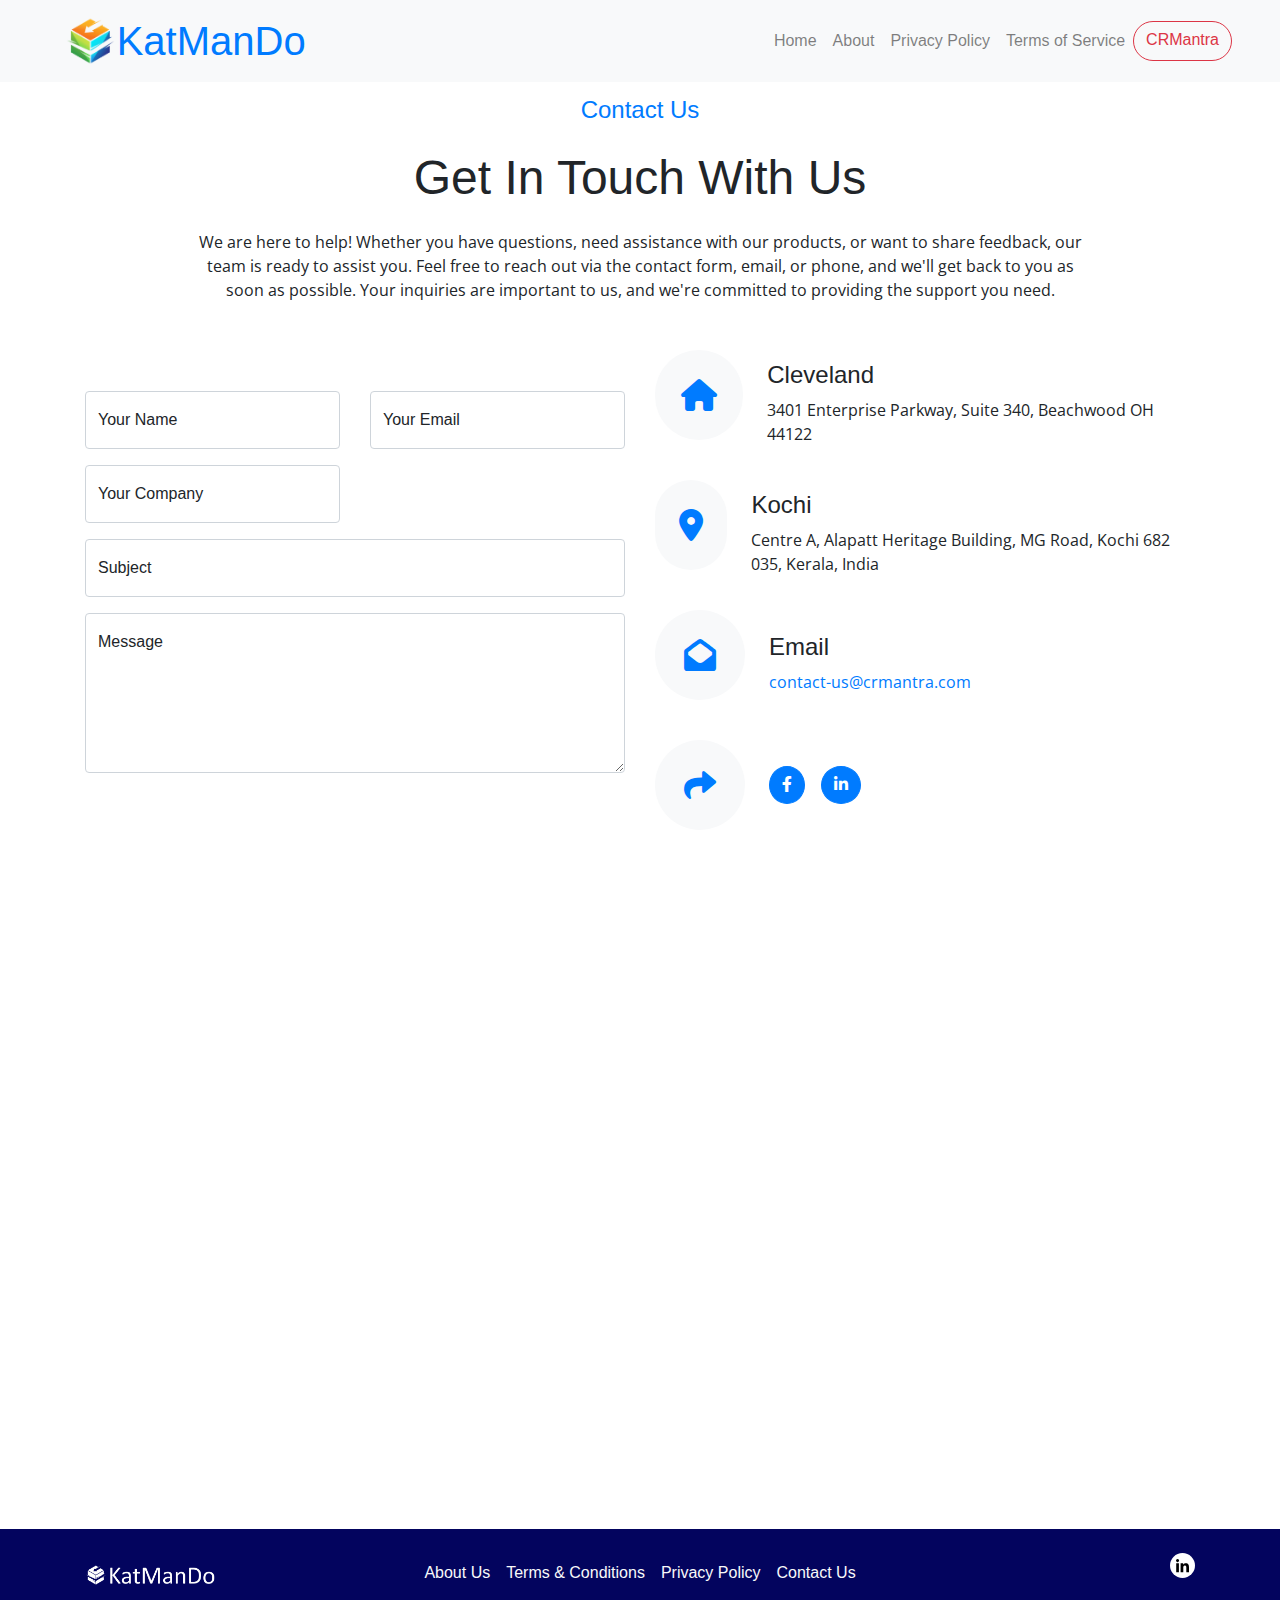
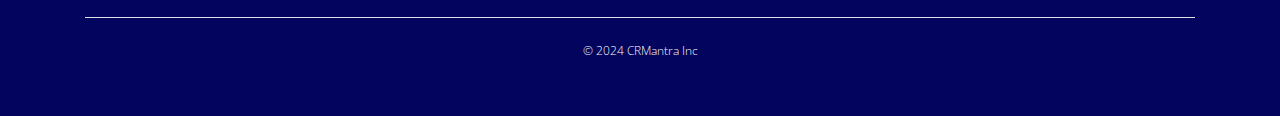
==== contact.html @ 6bde5560 "first commit" ====
<!doctype html>
<html lang="en">

<head>
   <meta charset="utf-8">
   <meta name="viewport" content="width=device-width, initial-scale=1">
   <meta name="description" content="">
   <meta name="author" content="">
   <meta name="generator" content="">
   <title>KatManDo Home Page</title>
   <link rel="icon" type="image/x-icon" href="mg/OIFIRO2.png">
   <!--    <link rel="canonical" href="https://getbootstrap.com/docs/5.1/examples/carousel/">-->
   <link rel="stylesheet" href="https://cdnjs.cloudflare.com/ajax/libs/animate.css/4.1.1/animate.min.css" />
   <link href="https://unpkg.com/aos@2.3.1/dist/aos.css" rel="stylesheet">
   <link rel="stylesheet" href="https://cdnjs.cloudflare.com/ajax/libs/font-awesome/6.0.0-beta3/css/all.min.css">

   <script src="https://unpkg.com/aos@2.3.1/dist/aos.js"></script>



   <!-- Bootstrap CSS -->
   <link href="https://cdn.jsdelivr.net/npm/bootstrap@5.3.0-alpha1/dist/css/bootstrap.min.css" rel="stylesheet">

   <!-- Bootstrap JavaScript (For the collapse functionality to work) -->
   <script src="https://cdn.jsdelivr.net/npm/bootstrap@5.3.0-alpha1/dist/js/bootstrap.bundle.min.js"></script>


<style>
   .bd-placeholder-img {
      font-size: 1.125rem;
      text-anchor: middle;
      -webkit-user-select: none;
      -moz-user-select: none;
      user-select: none;
   }

   @media (min-width: 768px) {
      .bd-placeholder-img-lg {
         font-size: 3.5rem;
      }
   }

   .error-msg {
      display: none;
      color: red;
      font-size: 0.9rem;
   }

   .form-control:invalid:hover~.error-msg {
      display: block;
   }

   .form-control:valid~.error-msg {
      display: none;
   }

   #submit-button {
      display: none;
      /* Hidden by default */
   }
</style>


   <!-- Custom styles for this template -->
   <link href="./style.css" rel="stylesheet">
   <!-- Font for this template -->
   <link href="./assets/fonts/stylesheet.css" rel="stylesheet">
   <!-- Global site tag (gtag.js) - Google Analytics -->
   <script async src="https://www.googletagmanager.com/gtag/js?id=G-R33N9WW06C"></script>

</head>

<body>

   <header>
      <nav class="navbar navbar-expand-lg bg-light fixed-top navbar-light px-4 px-lg-5 py-3 py-lg-0">
         <a href="index.html" class="navbar-brand p-3 d-flex align-items-center">
            <img src="img/OIFIRO2.png" alt="KatManDo Logo" class="img-fluid" style="height: 50px;">
            <h1 class="display-6 text-primary m-0 ms-2">KatManDo</h1>
         </a>
         <button class="navbar-toggler" type="button" data-bs-toggle="collapse" data-bs-target="#navbarCollapse"
            aria-controls="navbarCollapse" aria-expanded="false" aria-label="Toggle navigation">
            <span class="fa fa-bars"></span>
         </button>
         <div class="collapse navbar-collapse" id="navbarCollapse">
            <div class="navbar-nav ms-auto py-0">
               <a href="index.html" class="nav-item nav-link ">Home</a>
               <a href="https://crmantra.com/about-us/" class="nav-item nav-link " target="_blank">About</a>
               <a href="privacyPolicy.html" class="nav-item nav-link ">Privacy Policy</a>
               <a href="termsofService.html" class="nav-item nav-link ">Terms of Service</a>
               <a href="https://crmantra.com/" class="btn  btn-outline-danger rounded-pill ">CRMantra</a>
            </div>
         </div>
      </nav>
   </header>

   <main>
      <!-- contact form -->
      <div class="container-fluid contact py-5">
         <div class="container py-5">
            <div class="text-center mx-auto mb-5 wow fadeInUp" data-wow-delay="0.1s" style="max-width: 900px;">
               <h4 class="text-primary mb-4">Contact Us</h4>
               <h1 class="display-5 mb-4">Get In Touch With Us</h1>
               <p class="mb-0">We are here to help! Whether you have questions, need assistance with our products, or want
                  to share feedback, our team
                  is ready to assist you. Feel free to reach out via the contact form, email, or phone, and we'll get back
                  to you as soon
                  as possible. Your inquiries are important to us, and we're committed to providing the support you need.
               </p>
            </div>
            <div class="row g-5 align-items-center">
               <div class="col-lg-6 wow fadeInLeft" data-wow-delay="0.1s">
                 
   <form id="submit-form" action="">
      <div id="errormessage"></div>
      <div class="row g-3">
         <div class="col-lg-12 col-xl-6">
            <div class="form-floating">
               <input type="text" name="name" class="form-control" id="name" placeholder="Your Name" required>
               <label for="name">Your Name</label>
               <span class="error-msg" id="name-error">Name is required</span>
            </div>
         </div>
         <div class="col-lg-12 col-xl-6">
            <div class="form-floating">
               <input type="email" class="form-control" name="email" id="email" placeholder="Your Email" required>
               <label for="email">Your Email</label>
               <span class="error-msg" id="email-error">Enter a valid email address</span>
            </div>
         </div>
         <div class="col-lg-12 col-xl-6">
            <div class="form-floating">
               <input type="text" class="form-control" id="company" name="company" placeholder="Your Company" required>
               <label for="company">Your Company</label>
               <span class="error-msg" id="company-error">Company is required</span>
            </div>
         </div>
         <div class="col-12">
            <div class="form-floating">
               <input type="text" class="form-control" name="subject" id="subject" placeholder="Subject" required>
               <label for="subject">Subject</label>
               <span class="error-msg" id="subject-error">Subject is required</span>
            </div>
         </div>
         <div class="col-12">
            <div class="form-floating">
               <textarea class="form-control" placeholder="Leave a message here" id="message" name="message" required
                  style="height: 160px"></textarea>
               <label for="message">Message</label>
               <span class="error-msg" id="message-error">Message is required</span>
            </div>
         </div>
         <div class="col-12">
            <button type="submit" class="btn btn-primary w-100 py-3" id="submit-button">Send Message</button>
         </div>
      </div>
   </form>
      
      
      
      
      
      
      
      
      
               </div>
               <div class="col-lg-6 wow fadeInRight" data-wow-delay="0.3s">
                  <div class="d-flex align-items-center mb-4">
                     <div class="bg-light d-flex align-items-center justify-content-center mb-3"
                        style="width: 90px; height: 90px; border-radius: 50px;"><i class="fa fa-home fa-2x text-primary"></i>
                     </div>
                     <div class="ms-4">
                        <h4>Cleveland</h4>
                        <p class="mb-0">3401 Enterprise Parkway, Suite 340, Beachwood OH 44122</p>
                     </div>
                  </div>
                  <div class="d-flex align-items-center mb-4">
                     <div class="bg-light d-flex align-items-center justify-content-center mb-3"
                        style="width: 90px; height: 90px; border-radius: 50px;"><i
                           class="fa fa-map-marker-alt fa-2x text-primary"></i></div>
                     <div class="ms-4">
                        <h4>Kochi</h4>
                        <p class="mb-0">Centre A, Alapatt Heritage Building, MG Road, Kochi 682 035, Kerala, India</p>
                     </div>
                  </div>
                  <!-- <div class="d-flex align-items-center mb-4">
                     <div class="bg-light d-flex align-items-center justify-content-center mb-3"
                        style="width: 90px; height: 90px; border-radius: 50px;"><i
                           class="fa fa-phone-alt fa-2x text-primary"></i></div>
                     <div class="ms-4">
                        <h4>Mobile</h4>
                        <p class="mb-0"><a href="tel:+14158399672">+1 415 839 9672 (US)</a></p>
                        <p class="mb-0"><a href="tel:+914844148135">+91 484 414 8135 (India)</a></p>
                     </div>
                  </div> -->
                  <div class="d-flex align-items-center mb-4">
                     <div class="bg-light d-flex align-items-center justify-content-center mb-3"
                        style="width: 90px; height: 90px; border-radius: 50px;"><i
                           class="fa fa-envelope-open fa-2x text-primary"></i></div>
                     <div class="ms-4">
                        <h4>Email</h4>
                        <p class="mb-0"><a href="mailto:contact-us@crmantra.com">contact-us@crmantra.com</a></p>
                     </div>
                  </div>
                  <div class="d-flex align-items-center">
                     <div class="me-4">
                        <div class="bg-light d-flex align-items-center justify-content-center"
                           style="width: 90px; height: 90px; border-radius: 50px;"><i
                              class="fas fa-share fa-2x text-primary"></i></div>
                     </div>
                     <div class="d-flex">
                        <a class="btn btn-lg-square btn-primary rounded-circle me-2" target="_blank"
                           href="https://www.facebook.com/crmantra/">
                           <i class="fab fa-facebook-f"></i>
                        </a>
                        <!-- <a class="btn btn-lg-square btn-primary rounded-circle mx-2" target="_blank"
                           href="https://x.com/i/flow/login?redirect_after_login=%2Fcrmantra">
                           <i class="fab fa-twitter"></i>
                        </a> -->
                        <a class="btn btn-lg-square btn-primary rounded-circle mx-2" target="_blank"
                           href="https://www.linkedin.com/company/crmantra">
                           <i class="fab fa-linkedin-in"></i>
                        </a>
      
                     </div>
                  </div>
               </div>
               <div class="col-12 wow fadeInUp" data-wow-delay="0.1s">
                  <div class="rounded h-100">
                     <iframe class="rounded w-100" style="height: 500px;"
                        src="https://www.google.com/maps/embed?pb=!1m18!1m12!1m3!1d3929.3920192230853!2d76.27911827503095!3d9.984440290120176!2m3!1f0!2f0!3f0!3m2!1i1024!2i768!4f13.1!3m3!1m2!1s0x3b080d000c6887c5%3A0x592b4d2f6c81f045!2sCRMantra%20Technologies%20Pvt%20Ltd!5e0!3m2!1sen!2sin!4v1725517114486!5m2!1sen!2sin"
                        loading="lazy" referrerpolicy="no-referrer-when-downgrade"></iframe>
                  </div>
               </div>
            </div>
         </div>
      </div>

   </main>
      <script
         type="text/javascript">window.$crisp = []; window.CRISP_WEBSITE_ID = "773b152f-5abe-4e87-9a17-b033c971b016"; (function () { d = document; s = d.createElement("script"); s.src = "https://client.crisp.chat/l.js"; s.async = 1; d.getElementsByTagName("head")[0].appendChild(s); })();</script>
      <footer>
   <div class="med-footer-bg mt-5">
      <div class="container">
         <footer class="py-3">
            <div class=" border-bottom py-2">
               <div class="row">
                  <div class="col-lg-2 brandFooter">
                     <a class="navbar-brand" href="/index.html"><img src="img/LT-navy-blue white.png"
                           style="height: 20px;" /></a>
                  </div>
                  <div class="col-lg-8">
                     <ul class="nav justify-content-center mb-3">
                        <li class="nav-item"><a href="https://crmantra.com/about-us/" class="nav-link px-2 text-light" target="_blank">About Us</a>
                        </li>
                        <li class="nav-item"><a href="./termsofService.html" class="nav-link px-2 text-light">Terms &
                              Conditions</a></li>
                        <li class="nav-item"><a href="./privacyPolicy.html" class="nav-link px-2 text-light">Privacy
                              Policy</a></li>
                        <li class="nav-item"><a href="./contact.html" class="nav-link px-2 text-light">Contact
                              Us</a></li>
   
   
                     </ul>
                  </div>
                  <div class="col-lg-2">
                     <ul class="justify-content-end med-justify-content-center  list-unstyled d-flex">
                      
                        <li class="ms-3 social-icons"><a class="text-muted"
                              href="https://www.linkedin.com/company/crmantra/"><img
                                 src="img/socialIcons/linkedin-in-brands.svg" height="15" /></a></li>
   
   
                     </ul>
                  </div>
               </div>
            </div>
            <a href="https://crmantra.com/" target="_blank">
               <p class="text-center text-light text-copyRight  py-4">&copy; 2024 CRMantra Inc</p>
            </a>
   
         </footer>
      </div>
   </div>
      </footer>




   <link href="//maxcdn.bootstrapcdn.com/bootstrap/4.1.1/css/bootstrap.min.css" rel="stylesheet" id="bootstrap-css">
   <script src="//maxcdn.bootstrapcdn.com/bootstrap/4.1.1/js/bootstrap.min.js"></script>
   <script src="//cdnjs.cloudflare.com/ajax/libs/jquery/3.2.1/jquery.min.js"></script>
   <script src="/script.js"></script>
<script>
   const form = document.getElementById("submit-form");
   const submitButton = document.getElementById("submit-button");

   // Function to validate email
   function validateEmail(email) {
      const re = /^[a-zA-Z0-9._-]+@[a-zA-Z0-9.-]+\.[a-zA-Z]{2,6}$/;
      return re.test(String(email).toLowerCase());
   }

   // Function to check if all fields are valid
   function validateForm() {
      const name = document.getElementById("name").value.trim();
      const email = document.getElementById("email").value.trim();
      const company = document.getElementById("company").value.trim();
      const subject = document.getElementById("subject").value.trim();
      const message = document.getElementById("message").value.trim();

      let isFormValid = true;

      if (!name) {
         isFormValid = false;
      }

      if (!validateEmail(email)) {
         isFormValid = false;
      }

      if (!company) {
         isFormValid = false;
      }

      if (!subject) {
         isFormValid = false;
      }

      if (!message) {
         isFormValid = false;
      }

      return isFormValid;
   }

   // Check if form is valid and toggle button visibility
   form.addEventListener('input', () => {
      if (validateForm()) {
         submitButton.style.display = 'block';  // Show the button
      } else {
         submitButton.style.display = 'none';  // Hide the button
      }
   });

   form.addEventListener("submit", function (e) {
      e.preventDefault();

      if (validateForm()) {
         $.ajax({
            url: "https://script.google.com/macros/s/AKfycbxNsfluT3UVqpijanpvc5C8YyitU3pyvmr2rf2KgooKvStfgFkAyRGuWu-8YqqIjlGj/exec",
            data: $("#submit-form").serialize(),
            method: "post",
            success: function (response) {
               alert("Form submitted successfully");
               window.location.reload();
               window.location.href = "index.html";
            },
            error: function (err) {
               alert("Something went wrong");
            }
         });
      } else {
         alert("Please fill all fields correctly.");
      }
   });
</script>
</body>

</html>
---- style.css ----
@import url('https://fonts.googleapis.com/css2?family=Comfortaa:wght@300..700&display=swap');
@import url('https://fonts.googleapis.com/css2?family=Comfortaa:wght@300..700&family=Open+Sans:ital,wght@0,300..800;1,300..800&display=swap');
/* // <uniquifier>: Use a unique and descriptive class name
// <weight>: Use a value from 300 to 700 */

/* .comfortaa-<uniquifier> {
  font-family: "Comfortaa", sans-serif;
  font-optical-sizing: auto;
  font-weight: <weight>;
  font-style: normal;
} */

/* .open-sans-<uniquifier> {
  font-family: "Open Sans", sans-serif;
  font-optical-sizing: auto;
  font-weight: <weight>;
  font-style: normal;
  font-variation-settings:
    "wdth" 100;
} */



/* body {
    font-family: 'Ubuntu';
} */
p{
      font-family: "Open Sans", sans-serif;
}

.active{
color: #0077b6 !important;

}
.med-button {
    background-color: rgb(0 119 182) !important;
    color: #fff !important;
    border-radius: 20px !important;
}

.med-button-border {
    background-color: #fff !important;
    color: rgb(0 119 182) !important;
    border: 1px solid rgb(0 119 182) !important;
    border-radius: 20px;
}

.med-tollfree-icon {
    background-color: #fff;
    border-radius: 50%;
    border: 3px solid#0077b6;
    position: absolute;
    left: 0px;
    top: 0;
    height: 36px;
    width:36px;
    padding: 3px;
}
.med-international-Phone {
    bottom: -66px!important
}
.med-tollfree {
    padding-left: 38px!important;
    padding-right: 4px;
}
.med-tollfree-mob {
    position: absolute;
    width: 144px;
    min-height: 32px;
    bottom: -30px;
    transition: right .5s;
    right: -108px;
    padding: 0.375rem 0.75rem 0.375rem 2.2rem!important;
    border-radius: 20px 0px 0px 20px;
    box-shadow: -1px 1px 2px 0px rgb(0 0 0 / 18%);
}
.med-tollfree-mob:hover{
   right: -2px;
}
.med-tollfree-mob-icon {
    background-color: #fff;
    border-radius: 50%;
    border: 3px solid#0077b6;
    position: absolute;
    left: 0px;
    top: 0px;
    height: 30px;
    width: 30px;
    padding: 3px;
}
.med-text {
    color: #03045e;
    font-size: 1.6rem;
     font-family: "Comfortaa", sans-serif;

}
.med-text1 {
    color: #03045e;
    font-size: 1.1rem;
    font-weight: 500;
     font-family: "Comfortaa", sans-serif;
}
.med-one-touch {
    font-size: 40px;
    font-weight: 45;
    /* font-style: italic; */
    line-height: .8;
}

.med-one-touch2 {
    font-size: 50px;
    font-weight: 50;
    font-style: italic;
    line-height: .9;
}
.bold-Heading{
    font-weight: 500;
    font-size: 22px;
    /* font-style: italic; */
}
.bold-Heading2{
  
    font-size: 18px;
    font-weight: 400;
    
}
.headerTitle {
    font-size: 45px;
    font-weight: 500;
}

.headerdiv {
    position: relative;
}

.header-left {
    position: absolute;
    left: 0;
    top: 25%;
    margin-left: 80px;
}

.med-h-100-vh {
    height: 100vh;
}

.med-testimonial-card {
    border: none;
    box-shadow: 0px 0px 32px rgba(0, 0, 0, 0.1);
    border-radius: 16px;
}

.med-testimonial-content {
    height: 240px;
    overflow: hidden;
}

.med-carousel-control-prev {
    left: -50px;
}

.med-carousel-control-next {
    right: -50px;
}

.med-serviceImg {
    width: 120px;
    height: 120px;
}

.med-request {
    color: rgb(0 119 182);
    font-weight: 500;
}

.med-carousel-item {
    height: 33rem !important;
}

.med-footer-bg {
    background-color: #03045e;
}

.text-copyRight {
    font-size: 12px;
    font-weight: 100;
}

.social-icons {
    width: 25px;
    height: 25px;
    background: #fff;
    padding: 0px 6px;
    border-radius: 50%;
}

.mapImg {
    position: relative;
}

.mapImg > .viewMap,
.mapImg > .viewMap {
    display: block;
}

.mapImg:hover > .viewMap,
.mapImg:hover > .viewMap {
    display: none;
}

.mapImg > .selectedMap,
.mapImg > .selectedMap {
    display: none;
}

.mapImg:hover > .selectedMap,
.mapImg:hover > .selectedMap {
    display: block;
}

.mapText {
    position: absolute;
    bottom: 10%;
    left: 40%;
    font-size: smaller;
    color: #22264f;
}

.med-req-mobile {
    position: fixed;
    bottom: 12px;
    width: 100%;
    text-align: center;
}

.med-button:hover {
    background-color: #016498;
    color: #fff;
    box-shadow: 5px 5px 9px #999;
}

.med-button:active {
    background-color: #016498;
    box-shadow: 4px 5px 5px #999;
    transform: translateY(3px);
}

/* CUSTOMIZE THE CAROUSEL
-------------------------------------------------- */

/* Carousel base class */
.carousel {
    margin-bottom: 4rem;
}

/* Since positioning the image, we need to help out the caption */
.carousel-caption {
    bottom: 3rem;
    z-index: 10;
}

/* Declare heights because of positioning of img element */
.carousel-item {
    height: 32rem;
}

.carousel-item > img {
    position: absolute;
    top: 0;
    left: 0;
    min-width: 100%;
    height: 32rem;
}

.social-link {
    width: 30px;
    height: 30px;
    border: 1px solid #ddd;
    display: flex;
    align-items: center;
    justify-content: center;
    color: #666;
    border-radius: 50%;
    transition: all 0.3s;
    font-size: 0.9rem;
    background: #fff;
}

.social-link:hover,
.social-link:focus {
    background: #ddd;
    text-decoration: none;
    color: #555;
}

.contact-container {
    background-color: #fff;
}

.msg-form {
    background-color: white;
    padding: 20px;
    box-shadow: 0px 0px 10px rgb(183 183 183);
}

.msg-form label {
    font-weight: 400;
    color: #6c757d;
}

.pad-icon {
    padding-top: 50px;
    padding-left: 20px
}

.pad-icon a {
    text-decoration: none;
    margin-right: 40px
}

.input-group input:focus {
    border: 1px solid blue
}

.pad-icon a:active {
    height: 30px;
    width: 30px;
    background-color: #0080ff;
    border-radius: 100%
}

.links {
    padding-top: 30px;
}

#bordering a:active {
    border: 1px solid #0080ff
}

.contact-logo {
    height: 38px;
}

.me-float {
    float: left;
}
/******* Animation*********/
.headerleft {
    --animate-duration: 2s;
    --animate-delay: 0.5s;
}

.header-left {}

.med-one-touch {
    --animate-duration: 5s;
    --animate-delay: 2s;
}

.headerTitle {
    --animate-duration: .3ms;
    --animate-delay: 13s;
}

.headertPara {
    --animate-duration: .4ms;
    --animate-delay: 14s;
}

.med-float {
    position: fixed;
    bottom: 40px;
    right: 40px;
    background-color: rgb(0 119 182);
    color: #FFF;
    box-shadow: 2px 2px 3px #999;
    z-index: 9;
}

.parallax {
    /* The image used */
    background-image: url("./img/Logo-cerulean.svg");

    /* Set a specific height */
    min-height: 500px;

    /* Create the parallax scrolling effect */
    background-attachment: fixed;
    background-position: center;
    background-repeat: no-repeat;
    background-size: cover;
}

/**************************** Media Query****************************************/

@media(min-width:568px) {
    .contact-container {
        margin: 100px 30px;
        padding-top: 50px;
        padding-bottom: 50px
    }
}

@media(max-width:567px) {
    .contact-container {
        margin: 60px 0px;
        padding-top: 20px;
        padding-bottom: 20px
    }

    .pad {
        padding-top: 20px
    }
}

.marketing .col-lg-4,
.marketing .col-4,
.marketing .col-md-4 {
    margin-bottom: 1.5rem;
    text-align: center;
}

.marketing h2 {
    font-weight: 400;
}

/* rtl:begin:ignore */
.marketing .col-lg-4 p {
    margin-right: .75rem;
    margin-left: .75rem;
}

.contact-list {
    list-style-type: none;
    margin-left: -30px;
    padding-right: 20px;
}

.list-item {
    line-height: 4;
    color: #aaa;
}

.contact-text {
    font: 300 18px 'Lato', sans-serif;
    letter-spacing: 1.9px;
    color: #bbb;
}

.navbar-brand > img {
    height: 25px;
}

.med-testimonial--container .card {
    background-color: transparent;
}

@media (max-width: 767.98px) {
    .navbar-brand > img {
        height: 16px;
    }

    .header-left {
        position: relative;
        text-align: center;
        margin-left: 5px;
        bottom: 0;
        top: auto;
    }

    .med-float {
        position: fixed;
        bottom: 40px;
        right: 0;
        left: 0;
        box-shadow: 2px 2px 3px #999;
        z-index: 9;
        margin: 0 auto;
        width: 180px;
    }

    .headerdiv {
        height: 50vh;
        padding: 10vh 0vh;
    }

    .med-one-touch {
        font-size: 20px;
    }

    .headerTitle {
        font-size: 22px;
    }

    .btn {
        padding: 5px 10px;
        font-size: 12px;
    }

    .headertPara {
        font-size: 12px;
    }

    .med-justify-content-center {
        justify-content: center !important;
    }

    .brandFooter {
        text-align: center;
    }

    .med-carousel-control-prev {
        left: 0px;
    }

    .med-carousel-control-next {
        right: 0px;
    }

    .med-carousel-item {
        height: 26rem !important;
    }

    .med-testimonial-card {
        box-shadow: none;
        padding-top: 0 !important;
        padding-bottom: 0 !important;
    }

    .med-testimonial-card {
        box-shadow: none;
    }

    .med-testimonial-content {
        height: auto;
        overflow: hidden;
        text-align: center;
        font-size: 12px;
    }

    .me-float {
        float: none
    }

    .med-testimonial--container {
        background-color: #f2f4f6;
        padding: 30px 0px;
    }

    .dQuote {
        height: 20px;
    }

    .med-service-header {
        font-weight: 400;
       
    }

    .med-service-text {
        font-size: 1rem;
    }

    .languageSelector {
        margin-top: 7px;
    }

    .med-serviceImg {
        width: 60px;
        height: 60px;
    }

    .med-footer-bg .justify-content-center .nav-item {
        font-size: 12px;
    }

    .requestNow {
        font-size: 14px !important;
        font-weight: 500;
    }

    .display-4 {
        font-size: 21px;
    }

}

@media (min-width: 768px) and (max-width: 991.98px) {
    .header-left {
        margin: 0;
    }

    .med-one-touch {
        font-size: 40px;
    }

    .headerTitle {
        font-size: 60px;
    }

    .med-justify-content-center {
        justify-content: center !important;
    }

    .brandFooter {
        text-align: center;
    }

    .med-serviceImg {
        width: 80px;
        height: 80px;
    }

    .med-testimonial-card {
        box-shadow: none;
    }

    .med-testimonial-content {
        height: auto;
        overflow: hidden;
    }

    .med-testimonial-card {
        box-shadow: none;
        padding-top: 0 !important;
        padding-bottom: 0 !important;
    }

    .med-carousel-item {
        height: 24rem !important;
    }
}

@media (max-width: 390px) {
    .navbar-brand > img {
        height: 16px;
    }

    .btn {
        padding: 3px 8px;
        font-size: 12px;
    }

}

@media (max-width: 375px) {
    .navbar-brand > img {
        height: 14px;
    }

    .btn {
        padding: 3px 5px;
        font-size: 12px;
    }

}

@media (min-width: 1200px) {
    .contact-container {
        min-height: 100vh;
    }
}


/* flow css */


/*process-box*/
body{
    background: #eee;
}
.process-box{
    background: #fff;
    padding: 10px;
    border-radius: 15px;
    position: relative;
    box-shadow: 2px 2px 7px 0 #00000057;
}
.process-left:after{
        content: "";
    border-top: 15px solid #ffffff;
    border-bottom: 15px solid #ffffff;
    border-left: 15px solid #ffffff;
    border-right: 15px solid #ffffff;
    display: inline-grid;
    position: absolute;
    right: -15px;
    top: 42%;
    transform: rotate(45deg);
    box-shadow: 3px -2px 3px 0px #00000036;
    z-index: 1;
}
.process-right:after{
        content: "";
    border-top: 15px solid #ffffff00;
    border-bottom: 15px solid #ffffff;
    border-left: 15px solid #ffffff;
    border-right: 15px solid #ffffff00;
    display: inline-grid;
    position: absolute;
    left: -15px;
    top: 42%;
    transform: rotate(45deg);
    box-shadow: -1px 1px 3px 0px #0000001a;
    z-index: 1;
}
.process-step{
    background: hsl(187, 100%, 42%);
    text-align: center;
    width: 80%;
    margin: 0 auto;
    color: #fff;
    height: 100%;
    padding-top: 8px;
    position: relative;
    top: -26px;
    border-radius: 0px 0px 10px 10px;
    box-shadow: -6px 8px 0px 0px #00000014;
}
.process-point-right{
    background: #ffffff;
    width: 25px;
    height: 25px;
    border-radius: 50%;
    border: 8px solid #00bcd4;
    box-shadow: 0 0 0px 4px #5c5c5c;
    margin: auto 0;
    position: absolute;
    bottom: 40px;
    left: -63px;
}
.process-point-right:before{
    content: "";
    height: 144px;
    width: 11px;
    background: #5c5c5c;
    display: inline-grid;
    transform: rotate(36deg);
    position: relative;
    left: -50px;
    top: -0px;
}
.process-point-left{
    background: #ffffff;
    width: 25px;
    height: 25px;
    border-radius: 50%;
    border: 8px solid #00A1E0;
    box-shadow: 0 0 0px 4px #5c5c5c;
    margin: auto 0;
    position: absolute;
    bottom: 40px;
    right: -63px;
}
.process-point-left:before {
    content: "";
    height: 144px;
    width: 11px;
    background: #5c5c5c;
    display: inline-grid;
    transform: rotate(-38deg);
    position: relative;
    left: 50px;
    top: 0px;

}

.process-last:before{
    display: none;
}
.process-box p{
    z-index: 9;
}
.process-step p{
    font-size: 20px;
}
.process-step h2{
    font-size: 39px;
}
.process-step:after{
    content: "";
    border-top: 8px solid #04889800;
    border-bottom: 8px solid #048898;
    border-left: 8px solid #04889800;
    border-right: 8px solid #048898;
    display: inline-grid;
    position: absolute;
    left: -16px;
    top: 0;
}
.process-step:before{
    content: "";
    border-top: 8px solid #ff000000;
    border-bottom: 8px solid #048898;
    border-left: 8px solid #048898;
    border-right: 8px solid #ff000000;
    display: inline-grid;
    position: absolute;
    right: -16px;
    top: 0;
}
.process-line-l{
    background: white;
    height: 4px;
    position: absolute;
    width: 136px;
    right: -153px;
    top: 64px;
    z-index: 9;
}
.process-line-r{
    background: white;
    height: 4px;
    position: absolute;
    width: 136px;
    left: -153px;
    top: 63px;
    z-index: 9;
}
---- assets/fonts/stylesheet.css ----
@font-face {
    font-family: 'Ubuntu';
    src: url('Ubuntu-LightItalic.woff2') format('woff2'),
        url('Ubuntu-LightItalic.woff') format('woff');
    font-weight: 300;
    font-style: italic;
    font-display: swap;
}

@font-face {
    font-family: 'Ubuntu';
    src: url('Ubuntu-Medium.woff2') format('woff2'),
        url('Ubuntu-Medium.woff') format('woff');
    font-weight: 500;
    font-style: normal;
    font-display: swap;
}

@font-face {
    font-family: 'Ubuntu';
    src: url('Ubuntu-Light.woff2') format('woff2'),
        url('Ubuntu-Light.woff') format('woff');
    font-weight: 300;
    font-style: normal;
    font-display: swap;
}

@font-face {
    font-family: 'Ubuntu';
    src: url('Ubuntu-Italic.woff2') format('woff2'),
        url('Ubuntu-Italic.woff') format('woff');
    font-weight: normal;
    font-style: italic;
    font-display: swap;
}

@font-face {
    font-family: 'Ubuntu';
    src: url('Ubuntu-Bold.woff2') format('woff2'),
        url('Ubuntu-Bold.woff') format('woff');
    font-weight: bold;
    font-style: normal;
    font-display: swap;
}

@font-face {
    font-family: 'Ubuntu';
    src: url('Ubuntu-BoldItalic.woff2') format('woff2'),
        url('Ubuntu-BoldItalic.woff') format('woff');
    font-weight: bold;
    font-style: italic;
    font-display: swap;
}

@font-face {
    font-family: 'Ubuntu';
    src: url('Ubuntu-MediumItalic.woff2') format('woff2'),
        url('Ubuntu-MediumItalic.woff') format('woff');
    font-weight: 500;
    font-style: italic;
    font-display: swap;
}

@font-face {
    font-family: 'Ubuntu';
    src: url('Ubuntu-Regular.woff2') format('woff2'),
        url('Ubuntu-Regular.woff') format('woff');
    font-weight: normal;
    font-style: normal;
    font-display: swap;
}
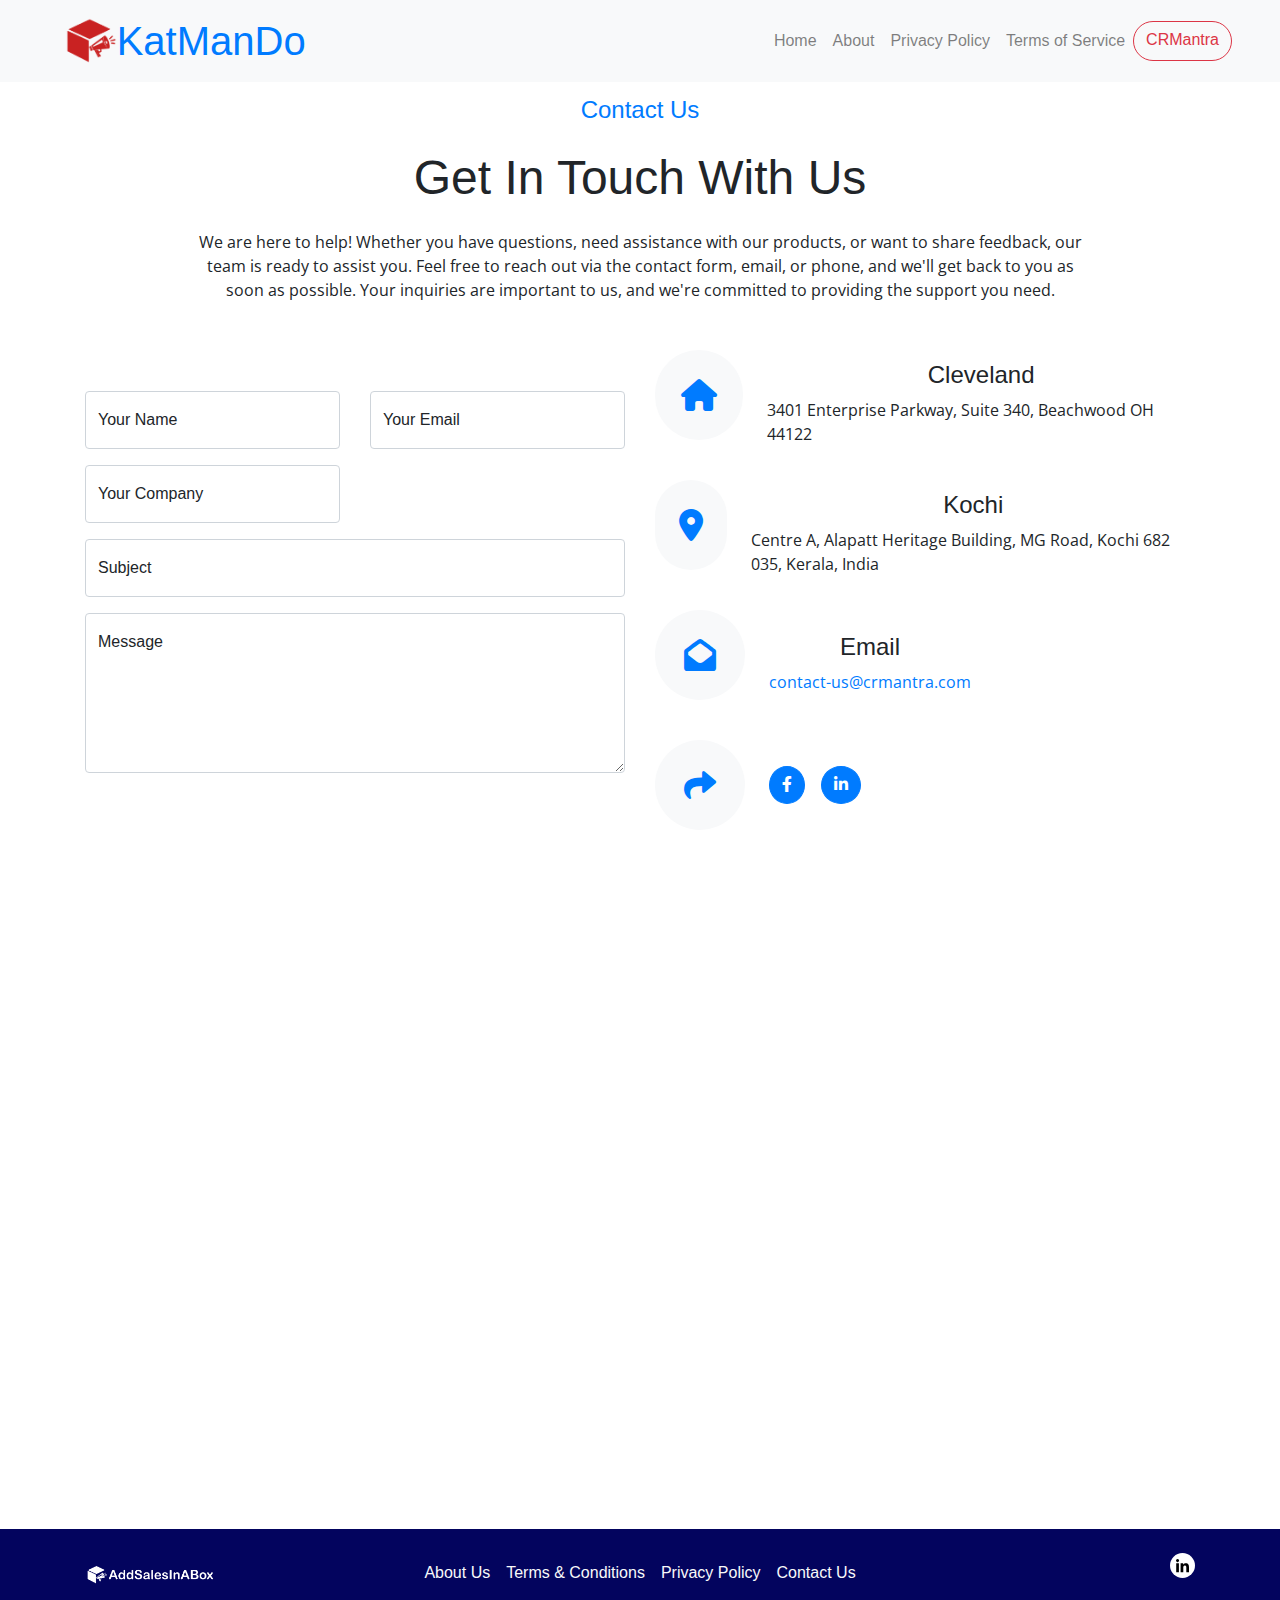
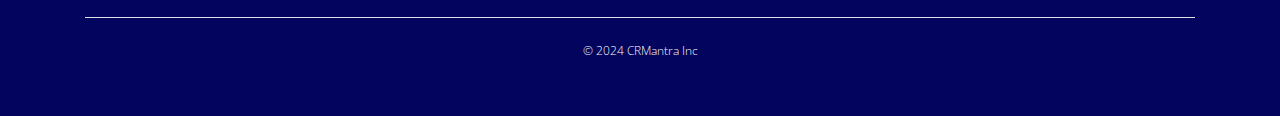
==== commit 8b206efd: "uptoform" ====
--- a/contact.html
+++ b/contact.html
@@ -238,6 +238,10 @@
       </div>
 
    </main>
+
+
+
+   
       <script
          type="text/javascript">window.$crisp = []; window.CRISP_WEBSITE_ID = "773b152f-5abe-4e87-9a17-b033c971b016"; (function () { d = document; s = d.createElement("script"); s.src = "https://client.crisp.chat/l.js"; s.async = 1; d.getElementsByTagName("head")[0].appendChild(s); })();</script>
       <footer>
--- a/style.css
+++ b/style.css
@@ -1,6 +1,8 @@
-
-@import url('https://fonts.googleapis.com/css2?family=Comfortaa:wght@300..700&display=swap');
-@import url('https://fonts.googleapis.com/css2?family=Comfortaa:wght@300..700&family=Open+Sans:ital,wght@0,300..800;1,300..800&display=swap');
+@import url("https://fonts.googleapis.com/css2?family=Comfortaa:wght@300..700&display=swap");
+@import url("https://fonts.googleapis.com/css2?family=Comfortaa:wght@300..700&family=Open+Sans:ital,wght@0,300..800;1,300..800&display=swap");
+@import url("https://fonts.googleapis.com/css2?family=Comfortaa:wght@300..700&family=Open+Sans:ital,wght@0,300..800;1,300..800&family=Ubuntu:ital,wght@0,300;0,400;0,500;0,700;1,300;1,400;1,500;1,700&display=swap");
+@import url('https://fonts.googleapis.com/css2?family=Comfortaa:wght@300..700&family=Open+Sans:ital,wght@0,300..800;1,300..800&family=Tangerine:wght@400;700&family=Ubuntu:ital,wght@0,300;0,400;0,500;0,700;1,300;1,400;1,500;1,700&display=swap');
+
 /* // <uniquifier>: Use a unique and descriptive class name
 // <weight>: Use a value from 300 to 700 */
 
@@ -19,231 +21,635 @@
   font-variation-settings:
     "wdth" 100;
 } */
-
-
-
+a {
+  text-decoration: none;
+}
+h4 {
+  text-align: center;
+  margin: 30px 0;
+  color: #444;
+}
+
+.hover-effect {
+    transition: transform 0.3s ease-in-out; /* Smooth transition for the transform property */
+}
+
+.hover-effect:hover {
+    transform: scale(1.1); /* Slightly increase size on hover (adjust as needed) */
+}
+
+
+/* .italic {
+    
+     font-family: "Tangerine", cursive;
+     font-weight: 400;
+     font-size: 20p;
+} */
+/* Time Line Vertical */
+.timeline-steps {
+    display: flex;
+    justify-content: center;
+    flex-wrap: wrap;
+    max-width: 100%; /* Ensures it does not overflow */
+    width: 80rem; /* Adjust this value as needed to fit your design */
+    margin: 0 auto; /* Center-align the container */
+}
+
+
+.timeline-steps .timeline-step {
+    align-items: center;
+    display: flex;
+    flex-direction: column;
+    position: relative;
+    margin: 1rem
+}
+
+@media (min-width:768px) {
+    .timeline-steps .timeline-step:not(:last-child):after {
+        content: "";
+        display: block;
+        border-top: .25rem dotted #3b82f6;
+        width: 3.46rem;
+        position: absolute;
+        left: 7.5rem;
+        top: .3125rem
+    }
+    .timeline-steps .timeline-step:not(:first-child):before {
+        content: "";
+        display: block;
+        border-top: .25rem dotted #3b82f6;
+        width: 3.8125rem;
+        position: absolute;
+        right: 7.5rem;
+        top: .3125rem
+    }
+}
+
+.timeline-steps .timeline-content {
+    width: 10rem;
+    text-align: center
+}
+
+.timeline-steps .timeline-content .inner-circle {
+    border-radius: 1.5rem;
+    height: 1rem;
+    width: 1rem;
+    display: inline-flex;
+    align-items: center;
+    justify-content: center;
+    background-color: #3b82f6
+}
+
+.timeline-steps .timeline-content .inner-circle:before {
+    content: "";
+    background-color: #3b82f6;
+    display: inline-block;
+    height: 3rem;
+    width: 3rem;
+    min-width: 3rem;
+    border-radius: 6.25rem;
+    opacity: .5
+}
+
+
+
+
+
+
+
+
+/* .main-timeline {
+  position: relative;
+}
+.main-timeline:before {
+  content: "";
+  width: 5px;
+  height: 100%;
+  border-radius: 20px;
+  margin: 0 auto;
+  background: #242922;
+  position: absolute;
+  top: 0;
+  left: 0;
+  right: 0;
+}
+.main-timeline .timeline {
+  display: inline-block;
+  margin-bottom: 50px;
+  position: relative;
+}
+.main-timeline .timeline:before {
+  content: "";
+  width: 20px;
+  height: 20px;
+  border-radius: 50%;
+  border: 4px solid #fff;
+  background: #ec496e;
+  position: absolute;
+  top: 50%;
+  left: 50%;
+  z-index: 1;
+  transform: translate(-50%, -50%);
+}
+.main-timeline .timeline-icon {
+  display: inline-block;
+  width: 130px;
+  height: 130px;
+  border-radius: 50%;
+  border: 3px solid #ec496e;
+  padding: 13px;
+  text-align: center;
+  position: absolute;
+  top: 50%;
+  left: 30%;
+  transform: translateY(-50%);
+}
+.main-timeline .timeline-icon i {
+  display: block;
+  border-radius: 50%;
+  background: #ec496e;
+  font-size: 64px;
+  color: #fff;
+  line-height: 100px;
+  z-index: 1;
+  position: relative;
+}
+.main-timeline .timeline-icon:after,
+.main-timeline .timeline-icon:before {
+  content: "";
+  width: 100px;
+  height: 4px;
+  background: #ec496e;
+  position: absolute;
+  top: 50%;
+  right: -100px;
+  transform: translateY(-50%);
+}
+.main-timeline .timeline-icon:after {
+  width: 70px;
+  height: 50px;
+  background: #fff;
+  top: 89px;
+  right: -30px;
+}
+.main-timeline .timeline-content {
+  width: 50%;
+  padding: 0 50px;
+  margin: 52px 0 0;
+  float: right;
+  position: relative;
+}
+.main-timeline .timeline-content:before {
+  content: "";
+  width: 70%;
+  height: 100%;
+  border: 3px solid #ec496e;
+  border-top: none;
+  border-right: none;
+  position: absolute;
+  bottom: -13px;
+  left: 35px;
+}
+.main-timeline .timeline-content:after {
+  content: "";
+  width: 37px;
+  height: 3px;
+  background: #ec496e;
+  position: absolute;
+  top: 13px;
+  left: 0;
+}
+.main-timeline .title {
+  font-size: 20px;
+  font-weight: 600;
+  color: #ec496e;
+  font-family: "Comfortaa", sans-serif;
+  text-transform: uppercase;
+  margin: 0 0 5px;
+}
+.main-timeline .description {
+  display: inline-block;
+  font-size: 1rem;
+  color: #404040;
+  
+ padding: 2px;
+  font-family: "Open Sans", sans-serif;
+  margin: 0;
+}
+.main-timeline .timeline:nth-child(even) .timeline-icon {
+  left: auto;
+  right: 30%;
+}
+.main-timeline .timeline:nth-child(even) .timeline-icon:before {
+  right: auto;
+  left: -100px;
+}
+.main-timeline .timeline:nth-child(even) .timeline-icon:after {
+  right: auto;
+  left: -30px;
+}
+.main-timeline .timeline:nth-child(even) .timeline-content {
+  float: left;
+}
+.main-timeline .timeline:nth-child(even) .timeline-content:before {
+  left: auto;
+  right: 35px;
+  transform: rotateY(180deg);
+}
+.main-timeline .timeline:nth-child(even) .timeline-content:after {
+  left: auto;
+  right: 0;
+}
+.main-timeline .timeline:nth-child(2n) .timeline-content:after,
+.main-timeline .timeline:nth-child(2n) .timeline-icon i,
+.main-timeline .timeline:nth-child(2n) .timeline-icon:before,
+.main-timeline .timeline:nth-child(2n):before {
+  background: #f9850f;
+}
+.main-timeline .timeline:nth-child(2n) .timeline-icon {
+  border-color: #f9850f;
+}
+.main-timeline .timeline:nth-child(2n) .title {
+  color: #f9850f;
+}
+.main-timeline .timeline:nth-child(2n) .timeline-content:before {
+  border-left-color: #f9850f;
+  border-bottom-color: #f9850f;
+}
+.main-timeline .timeline:nth-child(3n) .timeline-content:after,
+.main-timeline .timeline:nth-child(3n) .timeline-icon i,
+.main-timeline .timeline:nth-child(3n) .timeline-icon:before,
+.main-timeline .timeline:nth-child(3n):before {
+  background: #8fb800;
+}
+.main-timeline .timeline:nth-child(3n) .timeline-icon {
+  border-color: #8fb800;
+}
+.main-timeline .timeline:nth-child(3n) .title {
+  color: #8fb800;
+}
+.main-timeline .timeline:nth-child(3n) .timeline-content:before {
+  border-left-color: #8fb800;
+  border-bottom-color: #8fb800;
+}
+.main-timeline .timeline:nth-child(4n) .timeline-content:after,
+.main-timeline .timeline:nth-child(4n) .timeline-icon i,
+.main-timeline .timeline:nth-child(4n) .timeline-icon:before,
+.main-timeline .timeline:nth-child(4n):before {
+  background: #2fcea5;
+}
+.main-timeline .timeline:nth-child(4n) .timeline-icon {
+  border-color: #2fcea5;
+}
+.main-timeline .timeline:nth-child(4n) .title {
+  color: #2fcea5;
+}
+.main-timeline .timeline:nth-child(4n) .timeline-content:before {
+  border-left-color: #2fcea5;
+  border-bottom-color: #2fcea5;
+}
+@media only screen and (max-width: 1200px) {
+  .main-timeline .timeline-icon:before {
+    width: 50px;
+    right: -50px;
+  }
+  .main-timeline .timeline:nth-child(even) .timeline-icon:before {
+    right: auto;
+    left: -50px;
+  }
+  .main-timeline .timeline-content {
+    margin-top: 75px;
+  }
+}
+@media only screen and (max-width: 990px) {
+  .main-timeline .timeline {
+    margin: 0 0 10px;
+  }
+  .main-timeline .timeline-icon {
+    left: 25%;
+  }
+  .main-timeline .timeline:nth-child(even) .timeline-icon {
+    right: 25%;
+  }
+  .main-timeline .timeline-content {
+    margin-top: 115px;
+  }
+}
+@media only screen and (max-width: 767px) {
+  .main-timeline {
+    padding-top: 50px;
+  }
+  .main-timeline:before {
+    left: 80px;
+    right: 0;
+    margin: 0;
+  }
+  .main-timeline .timeline {
+    margin-bottom: 70px;
+  }
+  .main-timeline .timeline:before {
+    top: 0;
+    left: 83px;
+    right: 0;
+    margin: 0;
+  }
+  .main-timeline .timeline-icon {
+    width: 60px;
+    height: 60px;
+    line-height: 40px;
+    padding: 5px;
+    top: 0;
+    left: 0;
+  }
+  .main-timeline .timeline:nth-child(even) .timeline-icon {
+    left: 0;
+    right: auto;
+  }
+  .main-timeline .timeline-icon:before,
+  .main-timeline .timeline:nth-child(even) .timeline-icon:before {
+    width: 25px;
+    left: auto;
+    right: -25px;
+  }
+  .main-timeline .timeline-icon:after,
+  .main-timeline .timeline:nth-child(even) .timeline-icon:after {
+    width: 25px;
+    height: 30px;
+    top: 44px;
+    left: auto;
+    right: -5px;
+  }
+  .main-timeline .timeline-icon i {
+    font-size: 30px;
+    line-height: 45px;
+  }
+  .main-timeline .timeline-content,
+  .main-timeline .timeline:nth-child(even) .timeline-content {
+    width: 100%;
+    margin-top: -15px;
+    padding-left: 130px;
+    padding-right: 5px;
+  }
+  .main-timeline .timeline:nth-child(even) .timeline-content {
+    float: right;
+  }
+  .main-timeline .timeline-content:before,
+  .main-timeline .timeline:nth-child(even) .timeline-content:before {
+    width: 50%;
+    left: 120px;
+  }
+  .main-timeline .timeline:nth-child(even) .timeline-content:before {
+    right: auto;
+    transform: rotateY(0);
+  }
+  .main-timeline .timeline-content:after,
+  .main-timeline .timeline:nth-child(even) .timeline-content:after {
+    left: 85px;
+  }
+}
+@media only screen and (max-width: 479px) {
+  .main-timeline .timeline-content,
+  .main-timeline .timeline:nth-child(2n) .timeline-content {
+    padding-left: 110px;
+  }
+  .main-timeline .timeline-content:before,
+  .main-timeline .timeline:nth-child(2n) .timeline-content:before {
+    left: 99px;
+  }
+  .main-timeline .timeline-content:after,
+  .main-timeline .timeline:nth-child(2n) .timeline-content:after {
+    left: 65px;
+  }
+} */
+.text-red {
+  color: #c92222;
+  font-family: "Ubuntu", sans-serif;
+  font-size: 32px;
+  font-weight: 500;
+}
+
+@media (max-width: 600px) {
+  .text-red {
+    font-size: 1.5rem; /* Adjust the size as desired for phones */
+  }
+}
 /* body {
     font-family: 'Ubuntu';
 } */
-p{
-      font-family: "Open Sans", sans-serif;
-}
-
-.active{
-color: #0077b6 !important;
-
+p {
+  font-family: "Open Sans", sans-serif;
+}
+
+.active {
+  color: #0077b6 !important;
 }
 .med-button {
-    background-color: rgb(0 119 182) !important;
-    color: #fff !important;
-    border-radius: 20px !important;
+  background-color: rgb(0 119 182) !important;
+  color: #fff !important;
+  border-radius: 20px !important;
 }
 
 .med-button-border {
-    background-color: #fff !important;
-    color: rgb(0 119 182) !important;
-    border: 1px solid rgb(0 119 182) !important;
-    border-radius: 20px;
+  background-color: #fff !important;
+  color: rgb(0 119 182) !important;
+  border: 1px solid rgb(0 119 182) !important;
+  border-radius: 20px;
 }
 
 .med-tollfree-icon {
-    background-color: #fff;
-    border-radius: 50%;
-    border: 3px solid#0077b6;
-    position: absolute;
-    left: 0px;
-    top: 0;
-    height: 36px;
-    width:36px;
-    padding: 3px;
+  background-color: #fff;
+  border-radius: 50%;
+  border: 3px solid#0077b6;
+  position: absolute;
+  left: 0px;
+  top: 0;
+  height: 36px;
+  width: 36px;
+  padding: 3px;
 }
 .med-international-Phone {
-    bottom: -66px!important
+  bottom: -66px !important;
 }
 .med-tollfree {
-    padding-left: 38px!important;
-    padding-right: 4px;
+  padding-left: 38px !important;
+  padding-right: 4px;
 }
 .med-tollfree-mob {
-    position: absolute;
-    width: 144px;
-    min-height: 32px;
-    bottom: -30px;
-    transition: right .5s;
-    right: -108px;
-    padding: 0.375rem 0.75rem 0.375rem 2.2rem!important;
-    border-radius: 20px 0px 0px 20px;
-    box-shadow: -1px 1px 2px 0px rgb(0 0 0 / 18%);
-}
-.med-tollfree-mob:hover{
-   right: -2px;
+  position: absolute;
+  width: 144px;
+  min-height: 32px;
+  bottom: -30px;
+  transition: right 0.5s;
+  right: -108px;
+  padding: 0.375rem 0.75rem 0.375rem 2.2rem !important;
+  border-radius: 20px 0px 0px 20px;
+  box-shadow: -1px 1px 2px 0px rgb(0 0 0 / 18%);
+}
+.med-tollfree-mob:hover {
+  right: -2px;
 }
 .med-tollfree-mob-icon {
-    background-color: #fff;
-    border-radius: 50%;
-    border: 3px solid#0077b6;
-    position: absolute;
-    left: 0px;
-    top: 0px;
-    height: 30px;
-    width: 30px;
-    padding: 3px;
+  background-color: #fff;
+  border-radius: 50%;
+  border: 3px solid#0077b6;
+  position: absolute;
+  left: 0px;
+  top: 0px;
+  height: 30px;
+  width: 30px;
+  padding: 3px;
 }
 .med-text {
-    color: #03045e;
-    font-size: 1.6rem;
-     font-family: "Comfortaa", sans-serif;
-
+  color: #000000;
+  font-family: "Comfortaa", sans-serif;
 }
 .med-text1 {
-    color: #03045e;
-    font-size: 1.1rem;
-    font-weight: 500;
-     font-family: "Comfortaa", sans-serif;
+  color: #000000;
+  font-size: 1.1rem;
+  font-weight: 500;
+  font-family: "Comfortaa", sans-serif;
 }
 .med-one-touch {
-    font-size: 40px;
-    font-weight: 45;
-    /* font-style: italic; */
-    line-height: .8;
+  font-size: 40px;
+  font-weight: 45;
+  /* font-style: italic; */
+  line-height: 0.8;
 }
 
 .med-one-touch2 {
-    font-size: 50px;
-    font-weight: 50;
-    font-style: italic;
-    line-height: .9;
-}
-.bold-Heading{
-    font-weight: 500;
-    font-size: 22px;
-    /* font-style: italic; */
-}
-.bold-Heading2{
-  
-    font-size: 18px;
-    font-weight: 400;
-    
+  font-size: 50px;
+  font-weight: 50;
+  font-style: italic;
+  line-height: 0.9;
+}
+.bold-Heading {
+  font-weight: 500;
+  font-size: 22px;
+  /* font-style: italic; */
+}
+.bold-Heading2 {
+  font-size: 18px;
+  font-weight: 400;
 }
 .headerTitle {
-    font-size: 45px;
-    font-weight: 500;
+  font-size: 56px;
+  font-weight: 500;
 }
 
 .headerdiv {
-    position: relative;
+  position: relative;
 }
 
 .header-left {
-    position: absolute;
-    left: 0;
-    top: 25%;
-    margin-left: 80px;
+  position: absolute;
+  left: 0;
+  top: 25%;
+  margin-left: 80px;
 }
 
 .med-h-100-vh {
-    height: 100vh;
+  height: 100vh;
 }
 
 .med-testimonial-card {
-    border: none;
-    box-shadow: 0px 0px 32px rgba(0, 0, 0, 0.1);
-    border-radius: 16px;
+  border: none;
+  box-shadow: 0px 0px 32px rgba(0, 0, 0, 0.1);
+  border-radius: 16px;
 }
 
 .med-testimonial-content {
-    height: 240px;
-    overflow: hidden;
+  height: 240px;
+  overflow: hidden;
 }
 
 .med-carousel-control-prev {
-    left: -50px;
+  left: -50px;
 }
 
 .med-carousel-control-next {
-    right: -50px;
+  right: -50px;
 }
 
 .med-serviceImg {
-    width: 120px;
-    height: 120px;
+  width: 120px;
+  height: 120px;
 }
 
 .med-request {
-    color: rgb(0 119 182);
-    font-weight: 500;
+  color: rgb(0 119 182);
+  font-weight: 500;
 }
 
 .med-carousel-item {
-    height: 33rem !important;
+  height: 33rem !important;
 }
 
 .med-footer-bg {
-    background-color: #03045e;
+  background-color: #03045e;
 }
 
 .text-copyRight {
-    font-size: 12px;
-    font-weight: 100;
+  font-size: 12px;
+  font-weight: 100;
 }
 
 .social-icons {
-    width: 25px;
-    height: 25px;
-    background: #fff;
-    padding: 0px 6px;
-    border-radius: 50%;
+  width: 25px;
+  height: 25px;
+  background: #fff;
+  padding: 0px 6px;
+  border-radius: 50%;
 }
 
 .mapImg {
-    position: relative;
+  position: relative;
 }
 
 .mapImg > .viewMap,
 .mapImg > .viewMap {
-    display: block;
+  display: block;
 }
 
 .mapImg:hover > .viewMap,
 .mapImg:hover > .viewMap {
-    display: none;
+  display: none;
 }
 
 .mapImg > .selectedMap,
 .mapImg > .selectedMap {
-    display: none;
+  display: none;
 }
 
 .mapImg:hover > .selectedMap,
 .mapImg:hover > .selectedMap {
-    display: block;
+  display: block;
 }
 
 .mapText {
-    position: absolute;
-    bottom: 10%;
-    left: 40%;
-    font-size: smaller;
-    color: #22264f;
+  position: absolute;
+  bottom: 10%;
+  left: 40%;
+  font-size: smaller;
+  color: #22264f;
 }
 
 .med-req-mobile {
-    position: fixed;
-    bottom: 12px;
-    width: 100%;
-    text-align: center;
+  position: fixed;
+  bottom: 12px;
+  width: 100%;
+  text-align: center;
 }
 
 .med-button:hover {
-    background-color: #016498;
-    color: #fff;
-    box-shadow: 5px 5px 9px #999;
+  background-color: #016498;
+  color: #fff;
+  box-shadow: 5px 5px 9px #999;
 }
 
 .med-button:active {
-    background-color: #016498;
-    box-shadow: 4px 5px 5px #999;
-    transform: translateY(3px);
+  background-color: #016498;
+  box-shadow: 4px 5px 5px #999;
+  transform: translateY(3px);
 }
 
 /* CUSTOMIZE THE CAROUSEL
@@ -251,569 +657,564 @@
 
 /* Carousel base class */
 .carousel {
-    margin-bottom: 4rem;
+  margin-bottom: 4rem;
 }
 
 /* Since positioning the image, we need to help out the caption */
 .carousel-caption {
-    bottom: 3rem;
-    z-index: 10;
+  bottom: 3rem;
+  z-index: 10;
 }
 
 /* Declare heights because of positioning of img element */
 .carousel-item {
-    height: 32rem;
+  height: 32rem;
 }
 
 .carousel-item > img {
-    position: absolute;
-    top: 0;
-    left: 0;
-    min-width: 100%;
-    height: 32rem;
+  position: absolute;
+  top: 0;
+  left: 0;
+  min-width: 100%;
+  height: 32rem;
 }
 
 .social-link {
-    width: 30px;
-    height: 30px;
-    border: 1px solid #ddd;
-    display: flex;
-    align-items: center;
-    justify-content: center;
-    color: #666;
-    border-radius: 50%;
-    transition: all 0.3s;
-    font-size: 0.9rem;
-    background: #fff;
+  width: 30px;
+  height: 30px;
+  border: 1px solid #ddd;
+  display: flex;
+  align-items: center;
+  justify-content: center;
+  color: #666;
+  border-radius: 50%;
+  transition: all 0.3s;
+  font-size: 0.9rem;
+  background: #fff;
 }
 
 .social-link:hover,
 .social-link:focus {
-    background: #ddd;
-    text-decoration: none;
-    color: #555;
+  background: #ddd;
+  text-decoration: none;
+  color: #555;
 }
 
 .contact-container {
-    background-color: #fff;
+  background-color: #fff;
 }
 
 .msg-form {
-    background-color: white;
-    padding: 20px;
-    box-shadow: 0px 0px 10px rgb(183 183 183);
+  background-color: white;
+  padding: 20px;
+  box-shadow: 0px 0px 10px rgb(183 183 183);
 }
 
 .msg-form label {
-    font-weight: 400;
-    color: #6c757d;
+  font-weight: 400;
+  color: #6c757d;
 }
 
 .pad-icon {
-    padding-top: 50px;
-    padding-left: 20px
+  padding-top: 50px;
+  padding-left: 20px;
 }
 
 .pad-icon a {
-    text-decoration: none;
-    margin-right: 40px
+  text-decoration: none;
+  margin-right: 40px;
 }
 
 .input-group input:focus {
-    border: 1px solid blue
+  border: 1px solid blue;
 }
 
 .pad-icon a:active {
-    height: 30px;
-    width: 30px;
-    background-color: #0080ff;
-    border-radius: 100%
+  height: 30px;
+  width: 30px;
+  background-color: #0080ff;
+  border-radius: 100%;
 }
 
 .links {
-    padding-top: 30px;
+  padding-top: 30px;
 }
 
 #bordering a:active {
-    border: 1px solid #0080ff
+  border: 1px solid #0080ff;
 }
 
 .contact-logo {
-    height: 38px;
+  height: 38px;
 }
 
 .me-float {
-    float: left;
+  float: left;
 }
 /******* Animation*********/
 .headerleft {
-    --animate-duration: 2s;
-    --animate-delay: 0.5s;
-}
-
-.header-left {}
+  --animate-duration: 2s;
+  --animate-delay: 0.5s;
+}
+
+.header-left {
+}
 
 .med-one-touch {
-    --animate-duration: 5s;
-    --animate-delay: 2s;
+  --animate-duration: 5s;
+  --animate-delay: 2s;
 }
 
 .headerTitle {
-    --animate-duration: .3ms;
-    --animate-delay: 13s;
+  --animate-duration: 0.3ms;
+  --animate-delay: 13s;
 }
 
 .headertPara {
-    --animate-duration: .4ms;
-    --animate-delay: 14s;
+  --animate-duration: 0.4ms;
+  --animate-delay: 14s;
 }
 
 .med-float {
-    position: fixed;
-    bottom: 40px;
-    right: 40px;
-    background-color: rgb(0 119 182);
-    color: #FFF;
-    box-shadow: 2px 2px 3px #999;
-    z-index: 9;
+  position: fixed;
+  bottom: 40px;
+  right: 40px;
+  background-color: rgb(0 119 182);
+  color: #fff;
+  box-shadow: 2px 2px 3px #999;
+  z-index: 9;
 }
 
 .parallax {
-    /* The image used */
-    background-image: url("./img/Logo-cerulean.svg");
-
-    /* Set a specific height */
-    min-height: 500px;
-
-    /* Create the parallax scrolling effect */
-    background-attachment: fixed;
-    background-position: center;
-    background-repeat: no-repeat;
-    background-size: cover;
+  /* The image used */
+  background-image: url("./img/Logo-cerulean.svg");
+
+  /* Set a specific height */
+  min-height: 500px;
+
+  /* Create the parallax scrolling effect */
+  background-attachment: fixed;
+  background-position: center;
+  background-repeat: no-repeat;
+  background-size: cover;
 }
 
 /**************************** Media Query****************************************/
 
-@media(min-width:568px) {
-    .contact-container {
-        margin: 100px 30px;
-        padding-top: 50px;
-        padding-bottom: 50px
-    }
-}
-
-@media(max-width:567px) {
-    .contact-container {
-        margin: 60px 0px;
-        padding-top: 20px;
-        padding-bottom: 20px
-    }
-
-    .pad {
-        padding-top: 20px
-    }
+@media (min-width: 568px) {
+  .contact-container {
+    margin: 100px 30px;
+    padding-top: 50px;
+    padding-bottom: 50px;
+  }
+}
+
+@media (max-width: 567px) {
+  .contact-container {
+    margin: 60px 0px;
+    padding-top: 20px;
+    padding-bottom: 20px;
+  }
+
+  .pad {
+    padding-top: 20px;
+  }
 }
 
 .marketing .col-lg-4,
 .marketing .col-4,
 .marketing .col-md-4 {
-    margin-bottom: 1.5rem;
-    text-align: center;
+  margin-bottom: 1.5rem;
+  text-align: center;
 }
 
 .marketing h2 {
-    font-weight: 400;
+  font-weight: 400;
 }
 
 /* rtl:begin:ignore */
 .marketing .col-lg-4 p {
-    margin-right: .75rem;
-    margin-left: .75rem;
+  margin-right: 0.75rem;
+  margin-left: 0.75rem;
 }
 
 .contact-list {
-    list-style-type: none;
-    margin-left: -30px;
-    padding-right: 20px;
+  list-style-type: none;
+  margin-left: -30px;
+  padding-right: 20px;
 }
 
 .list-item {
-    line-height: 4;
-    color: #aaa;
+  line-height: 4;
+  color: #aaa;
 }
 
 .contact-text {
-    font: 300 18px 'Lato', sans-serif;
-    letter-spacing: 1.9px;
-    color: #bbb;
+  font: 300 18px "Lato", sans-serif;
+  letter-spacing: 1.9px;
+  color: #bbb;
 }
 
 .navbar-brand > img {
-    height: 25px;
+  height: 25px;
 }
 
 .med-testimonial--container .card {
-    background-color: transparent;
+  background-color: transparent;
 }
 
 @media (max-width: 767.98px) {
-    .navbar-brand > img {
-        height: 16px;
-    }
-
-    .header-left {
-        position: relative;
-        text-align: center;
-        margin-left: 5px;
-        bottom: 0;
-        top: auto;
-    }
-
-    .med-float {
-        position: fixed;
-        bottom: 40px;
-        right: 0;
-        left: 0;
-        box-shadow: 2px 2px 3px #999;
-        z-index: 9;
-        margin: 0 auto;
-        width: 180px;
-    }
-
-    .headerdiv {
-        height: 50vh;
-        padding: 10vh 0vh;
-    }
-
-    .med-one-touch {
-        font-size: 20px;
-    }
-
-    .headerTitle {
-        font-size: 22px;
-    }
-
-    .btn {
-        padding: 5px 10px;
-        font-size: 12px;
-    }
-
-    .headertPara {
-        font-size: 12px;
-    }
-
-    .med-justify-content-center {
-        justify-content: center !important;
-    }
-
-    .brandFooter {
-        text-align: center;
-    }
-
-    .med-carousel-control-prev {
-        left: 0px;
-    }
-
-    .med-carousel-control-next {
-        right: 0px;
-    }
-
-    .med-carousel-item {
-        height: 26rem !important;
-    }
-
-    .med-testimonial-card {
-        box-shadow: none;
-        padding-top: 0 !important;
-        padding-bottom: 0 !important;
-    }
-
-    .med-testimonial-card {
-        box-shadow: none;
-    }
-
-    .med-testimonial-content {
-        height: auto;
-        overflow: hidden;
-        text-align: center;
-        font-size: 12px;
-    }
-
-    .me-float {
-        float: none
-    }
-
-    .med-testimonial--container {
-        background-color: #f2f4f6;
-        padding: 30px 0px;
-    }
-
-    .dQuote {
-        height: 20px;
-    }
-
-    .med-service-header {
-        font-weight: 400;
-       
-    }
-
-    .med-service-text {
-        font-size: 1rem;
-    }
-
-    .languageSelector {
-        margin-top: 7px;
-    }
-
-    .med-serviceImg {
-        width: 60px;
-        height: 60px;
-    }
-
-    .med-footer-bg .justify-content-center .nav-item {
-        font-size: 12px;
-    }
-
-    .requestNow {
-        font-size: 14px !important;
-        font-weight: 500;
-    }
-
-    .display-4 {
-        font-size: 21px;
-    }
-
+  .navbar-brand > img {
+    height: 16px;
+  }
+
+  .header-left {
+    position: relative;
+    text-align: center;
+    margin-left: 5px;
+    bottom: 0;
+    top: auto;
+  }
+
+  .med-float {
+    position: fixed;
+    bottom: 40px;
+    right: 0;
+    left: 0;
+    box-shadow: 2px 2px 3px #999;
+    z-index: 9;
+    margin: 0 auto;
+    width: 180px;
+  }
+
+  .headerdiv {
+    height: 50vh;
+    padding: 10vh 0vh;
+  }
+
+  .med-one-touch {
+    font-size: 20px;
+  }
+
+  .headerTitle {
+    font-size: 1.9rem;
+    margin-top: 5px;
+  }
+
+  .btn {
+    padding: 5px 10px;
+    font-size: 12px;
+  }
+
+  .headertPara {
+    font-size: 12px;
+  }
+
+  .med-justify-content-center {
+    justify-content: center !important;
+  }
+
+  .brandFooter {
+    text-align: center;
+  }
+
+  .med-carousel-control-prev {
+    left: 0px;
+  }
+
+  .med-carousel-control-next {
+    right: 0px;
+  }
+
+  .med-carousel-item {
+    height: 26rem !important;
+  }
+
+  .med-testimonial-card {
+    box-shadow: none;
+    padding-top: 0 !important;
+    padding-bottom: 0 !important;
+  }
+
+  .med-testimonial-card {
+    box-shadow: none;
+  }
+
+  .med-testimonial-content {
+    height: auto;
+    overflow: hidden;
+    text-align: center;
+    font-size: 12px;
+  }
+
+  .me-float {
+    float: none;
+  }
+
+  .med-testimonial--container {
+    background-color: #f2f4f6;
+    padding: 30px 0px;
+  }
+
+  .dQuote {
+    height: 20px;
+  }
+
+  .med-service-header {
+    font-weight: 400;
+  }
+
+  .med-service-text {
+    font-size: 1rem;
+  }
+
+  .languageSelector {
+    margin-top: 7px;
+  }
+
+  .med-serviceImg {
+    width: 60px;
+    height: 60px;
+  }
+
+  .med-footer-bg .justify-content-center .nav-item {
+    font-size: 12px;
+  }
+
+  .requestNow {
+    font-size: 14px !important;
+    font-weight: 500;
+  }
+
+  .display-4 {
+    font-size: 21px;
+  }
 }
 
 @media (min-width: 768px) and (max-width: 991.98px) {
-    .header-left {
-        margin: 0;
-    }
-
-    .med-one-touch {
-        font-size: 40px;
-    }
-
-    .headerTitle {
-        font-size: 60px;
-    }
-
-    .med-justify-content-center {
-        justify-content: center !important;
-    }
-
-    .brandFooter {
-        text-align: center;
-    }
-
-    .med-serviceImg {
-        width: 80px;
-        height: 80px;
-    }
-
-    .med-testimonial-card {
-        box-shadow: none;
-    }
-
-    .med-testimonial-content {
-        height: auto;
-        overflow: hidden;
-    }
-
-    .med-testimonial-card {
-        box-shadow: none;
-        padding-top: 0 !important;
-        padding-bottom: 0 !important;
-    }
-
-    .med-carousel-item {
-        height: 24rem !important;
-    }
+  .header-left {
+    margin: 0;
+  }
+
+  .med-one-touch {
+    font-size: 40px;
+  }
+
+  .headerTitle {
+    font-size: 40px;
+  }
+
+  .med-justify-content-center {
+    justify-content: center !important;
+  }
+
+  .brandFooter {
+    text-align: center;
+  }
+
+  .med-serviceImg {
+    width: 80px;
+    height: 80px;
+  }
+
+  .med-testimonial-card {
+    box-shadow: none;
+  }
+
+  .med-testimonial-content {
+    height: auto;
+    overflow: hidden;
+  }
+
+  .med-testimonial-card {
+    box-shadow: none;
+    padding-top: 0 !important;
+    padding-bottom: 0 !important;
+  }
+
+  .med-carousel-item {
+    height: 24rem !important;
+  }
 }
 
 @media (max-width: 390px) {
-    .navbar-brand > img {
-        height: 16px;
-    }
-
-    .btn {
-        padding: 3px 8px;
-        font-size: 12px;
-    }
-
+  .navbar-brand > img {
+    height: 16px;
+  }
+
+  .btn {
+    padding: 3px 8px;
+    font-size: 12px;
+  }
 }
 
 @media (max-width: 375px) {
-    .navbar-brand > img {
-        height: 14px;
-    }
-
-    .btn {
-        padding: 3px 5px;
-        font-size: 12px;
-    }
-
+  .navbar-brand > img {
+    height: 14px;
+  }
+
+  .btn {
+    padding: 3px 5px;
+    font-size: 12px;
+  }
 }
 
 @media (min-width: 1200px) {
-    .contact-container {
-        min-height: 100vh;
-    }
-}
-
+  .contact-container {
+    min-height: 100vh;
+  }
+}
 
 /* flow css */
 
-
 /*process-box*/
-body{
-    background: #eee;
-}
-.process-box{
-    background: #fff;
-    padding: 10px;
-    border-radius: 15px;
-    position: relative;
-    box-shadow: 2px 2px 7px 0 #00000057;
-}
-.process-left:after{
-        content: "";
-    border-top: 15px solid #ffffff;
-    border-bottom: 15px solid #ffffff;
-    border-left: 15px solid #ffffff;
-    border-right: 15px solid #ffffff;
-    display: inline-grid;
-    position: absolute;
-    right: -15px;
-    top: 42%;
-    transform: rotate(45deg);
-    box-shadow: 3px -2px 3px 0px #00000036;
-    z-index: 1;
-}
-.process-right:after{
-        content: "";
-    border-top: 15px solid #ffffff00;
-    border-bottom: 15px solid #ffffff;
-    border-left: 15px solid #ffffff;
-    border-right: 15px solid #ffffff00;
-    display: inline-grid;
-    position: absolute;
-    left: -15px;
-    top: 42%;
-    transform: rotate(45deg);
-    box-shadow: -1px 1px 3px 0px #0000001a;
-    z-index: 1;
-}
-.process-step{
-    background: hsl(187, 100%, 42%);
-    text-align: center;
-    width: 80%;
-    margin: 0 auto;
-    color: #fff;
-    height: 100%;
-    padding-top: 8px;
-    position: relative;
-    top: -26px;
-    border-radius: 0px 0px 10px 10px;
-    box-shadow: -6px 8px 0px 0px #00000014;
-}
-.process-point-right{
-    background: #ffffff;
-    width: 25px;
-    height: 25px;
-    border-radius: 50%;
-    border: 8px solid #00bcd4;
-    box-shadow: 0 0 0px 4px #5c5c5c;
-    margin: auto 0;
-    position: absolute;
-    bottom: 40px;
-    left: -63px;
-}
-.process-point-right:before{
-    content: "";
-    height: 144px;
-    width: 11px;
-    background: #5c5c5c;
-    display: inline-grid;
-    transform: rotate(36deg);
-    position: relative;
-    left: -50px;
-    top: -0px;
-}
-.process-point-left{
-    background: #ffffff;
-    width: 25px;
-    height: 25px;
-    border-radius: 50%;
-    border: 8px solid #00A1E0;
-    box-shadow: 0 0 0px 4px #5c5c5c;
-    margin: auto 0;
-    position: absolute;
-    bottom: 40px;
-    right: -63px;
+body {
+  background: #eee;
+}
+.process-box {
+  background: #fff;
+  padding: 10px;
+  border-radius: 15px;
+  position: relative;
+  box-shadow: 2px 2px 7px 0 #00000057;
+}
+.process-left:after {
+  content: "";
+  border-top: 15px solid #ffffff;
+  border-bottom: 15px solid #ffffff;
+  border-left: 15px solid #ffffff;
+  border-right: 15px solid #ffffff;
+  display: inline-grid;
+  position: absolute;
+  right: -15px;
+  top: 42%;
+  transform: rotate(45deg);
+  box-shadow: 3px -2px 3px 0px #00000036;
+  z-index: 1;
+}
+.process-right:after {
+  content: "";
+  border-top: 15px solid #ffffff00;
+  border-bottom: 15px solid #ffffff;
+  border-left: 15px solid #ffffff;
+  border-right: 15px solid #ffffff00;
+  display: inline-grid;
+  position: absolute;
+  left: -15px;
+  top: 42%;
+  transform: rotate(45deg);
+  box-shadow: -1px 1px 3px 0px #0000001a;
+  z-index: 1;
+}
+.process-step {
+  background: hsl(187, 100%, 42%);
+  text-align: center;
+  width: 80%;
+  margin: 0 auto;
+  color: #fff;
+  height: 100%;
+  padding-top: 8px;
+  position: relative;
+  top: -26px;
+  border-radius: 0px 0px 10px 10px;
+  box-shadow: -6px 8px 0px 0px #00000014;
+}
+.process-point-right {
+  background: #ffffff;
+  width: 25px;
+  height: 25px;
+  border-radius: 50%;
+  border: 8px solid #00bcd4;
+  box-shadow: 0 0 0px 4px #5c5c5c;
+  margin: auto 0;
+  position: absolute;
+  bottom: 40px;
+  left: -63px;
+}
+.process-point-right:before {
+  content: "";
+  height: 144px;
+  width: 11px;
+  background: #5c5c5c;
+  display: inline-grid;
+  transform: rotate(36deg);
+  position: relative;
+  left: -50px;
+  top: -0px;
+}
+.process-point-left {
+  background: #ffffff;
+  width: 25px;
+  height: 25px;
+  border-radius: 50%;
+  border: 8px solid #00a1e0;
+  box-shadow: 0 0 0px 4px #5c5c5c;
+  margin: auto 0;
+  position: absolute;
+  bottom: 40px;
+  right: -63px;
 }
 .process-point-left:before {
-    content: "";
-    height: 144px;
-    width: 11px;
-    background: #5c5c5c;
-    display: inline-grid;
-    transform: rotate(-38deg);
-    position: relative;
-    left: 50px;
-    top: 0px;
-
-}
-
-.process-last:before{
-    display: none;
-}
-.process-box p{
-    z-index: 9;
-}
-.process-step p{
-    font-size: 20px;
-}
-.process-step h2{
-    font-size: 39px;
-}
-.process-step:after{
-    content: "";
-    border-top: 8px solid #04889800;
-    border-bottom: 8px solid #048898;
-    border-left: 8px solid #04889800;
-    border-right: 8px solid #048898;
-    display: inline-grid;
-    position: absolute;
-    left: -16px;
-    top: 0;
-}
-.process-step:before{
-    content: "";
-    border-top: 8px solid #ff000000;
-    border-bottom: 8px solid #048898;
-    border-left: 8px solid #048898;
-    border-right: 8px solid #ff000000;
-    display: inline-grid;
-    position: absolute;
-    right: -16px;
-    top: 0;
-}
-.process-line-l{
-    background: white;
-    height: 4px;
-    position: absolute;
-    width: 136px;
-    right: -153px;
-    top: 64px;
-    z-index: 9;
-}
-.process-line-r{
-    background: white;
-    height: 4px;
-    position: absolute;
-    width: 136px;
-    left: -153px;
-    top: 63px;
-    z-index: 9;
-}+  content: "";
+  height: 144px;
+  width: 11px;
+  background: #5c5c5c;
+  display: inline-grid;
+  transform: rotate(-38deg);
+  position: relative;
+  left: 50px;
+  top: 0px;
+}
+
+.process-last:before {
+  display: none;
+}
+.process-box p {
+  z-index: 9;
+}
+.process-step p {
+  font-size: 20px;
+}
+.process-step h2 {
+  font-size: 39px;
+}
+.process-step:after {
+  content: "";
+  border-top: 8px solid #04889800;
+  border-bottom: 8px solid #048898;
+  border-left: 8px solid #04889800;
+  border-right: 8px solid #048898;
+  display: inline-grid;
+  position: absolute;
+  left: -16px;
+  top: 0;
+}
+.process-step:before {
+  content: "";
+  border-top: 8px solid #ff000000;
+  border-bottom: 8px solid #048898;
+  border-left: 8px solid #048898;
+  border-right: 8px solid #ff000000;
+  display: inline-grid;
+  position: absolute;
+  right: -16px;
+  top: 0;
+}
+.process-line-l {
+  background: white;
+  height: 4px;
+  position: absolute;
+  width: 136px;
+  right: -153px;
+  top: 64px;
+  z-index: 9;
+}
+.process-line-r {
+  background: white;
+  height: 4px;
+  position: absolute;
+  width: 136px;
+  left: -153px;
+  top: 63px;
+  z-index: 9;
+}
